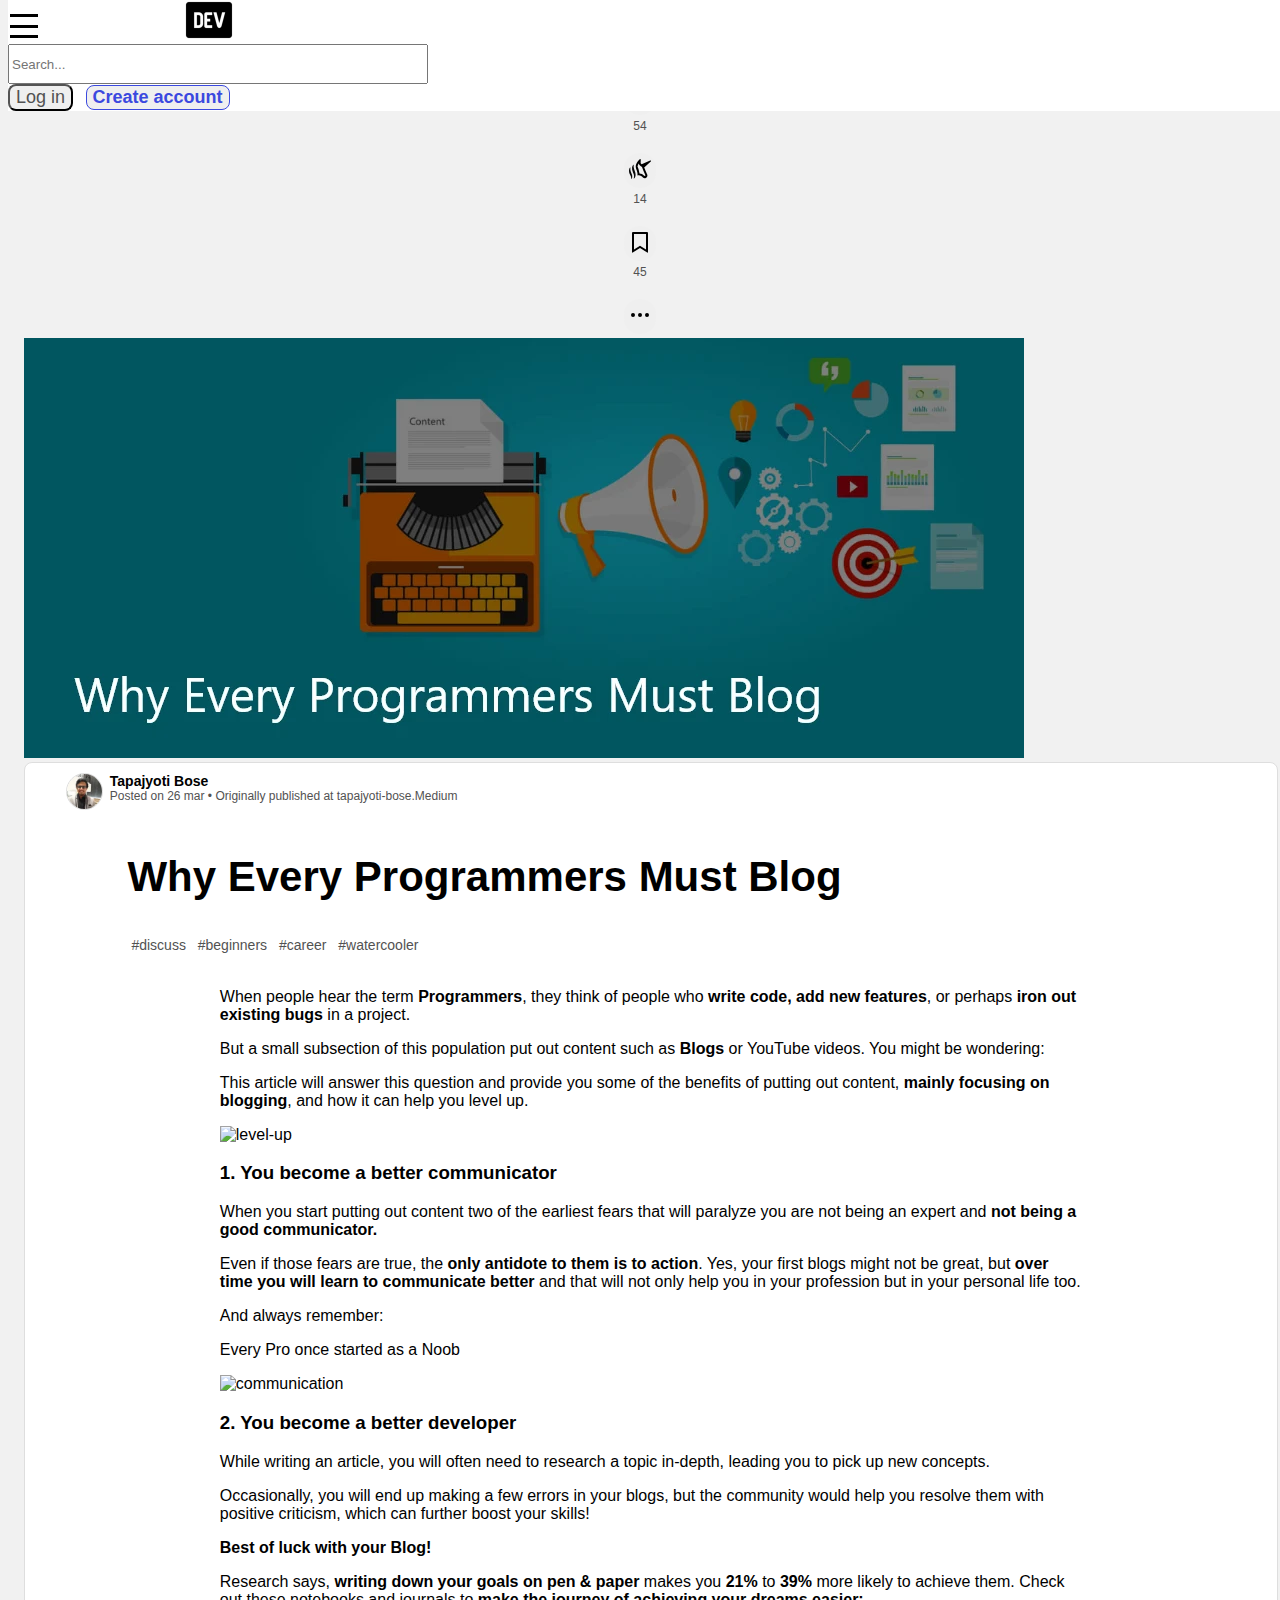
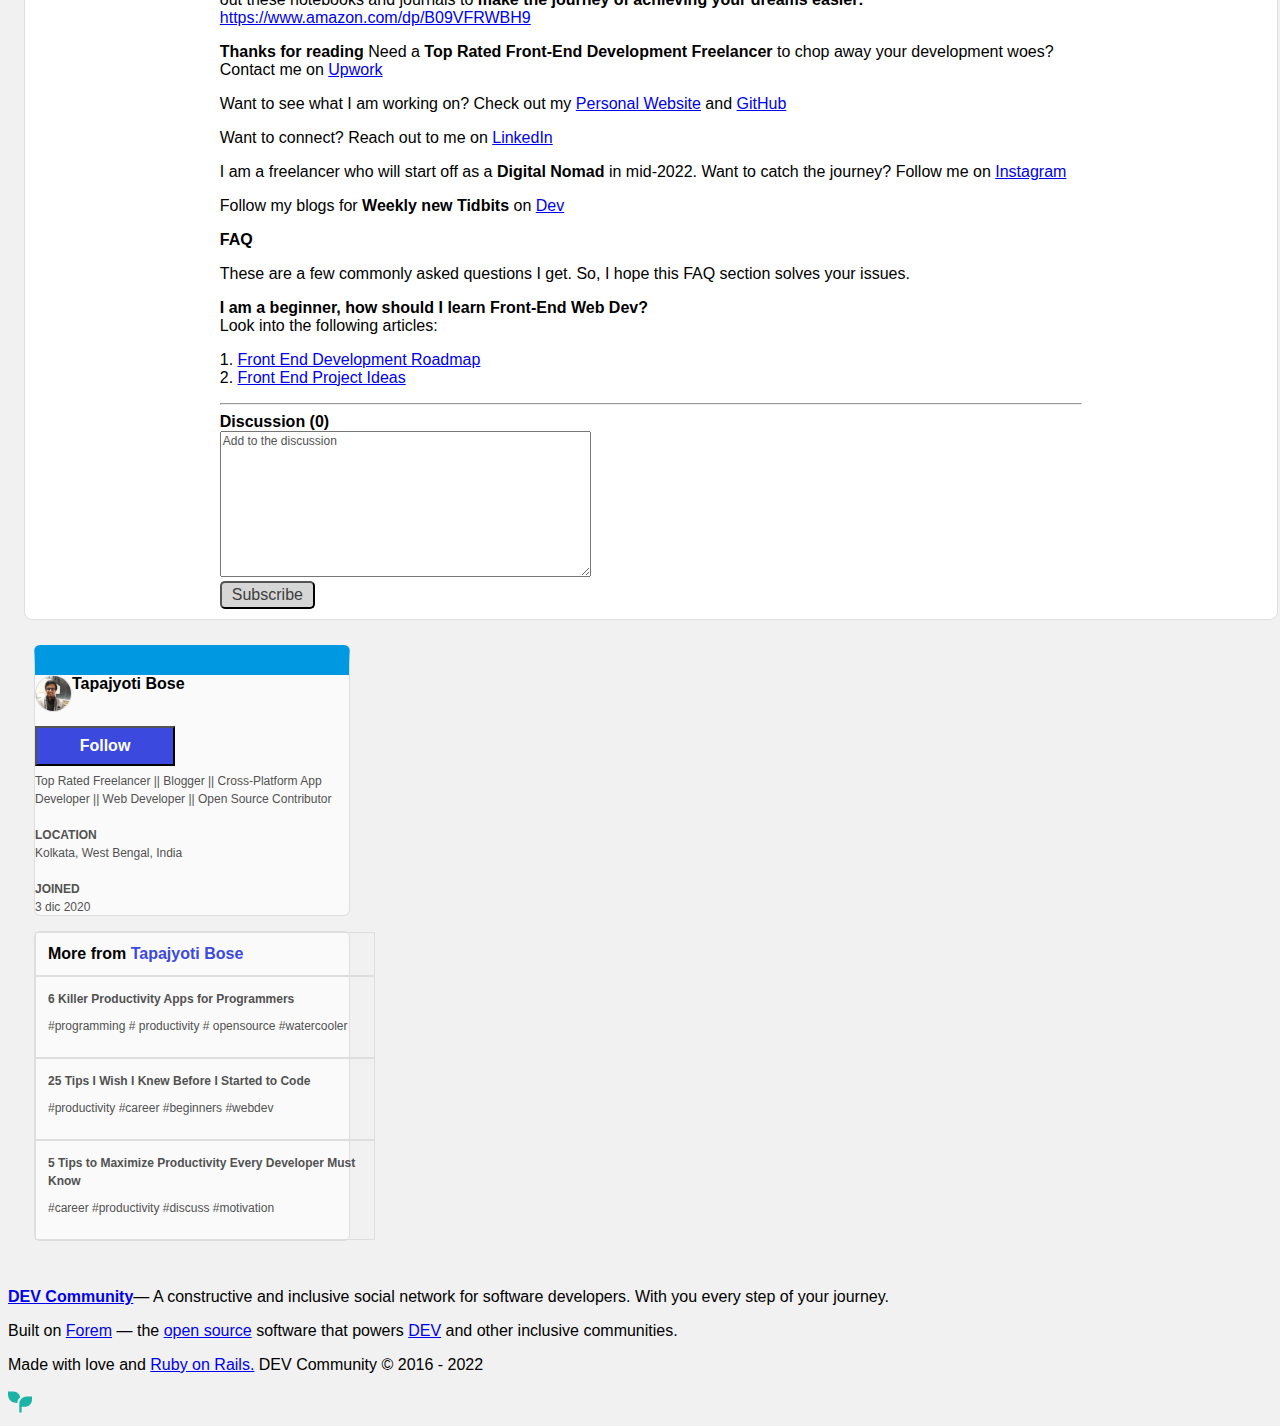
==== blog.html @ 0106989c "Add files via upload" ====
<!DOCTYPE html>
<html lang="es">
  <head>
    <meta charset="UTF-8" />
    <meta http-equiv="X-UA-Compatible" content="IE=edge" />
    <meta name="viewport" content="width=device-width, initial-scale=1.0" />
    <link
      href="https://cdn.jsdelivr.net/npm/bootstrap@5.1.3/dist/css/bootstrap.min.css"
      rel="stylesheet"
      integrity="sha384-1BmE4kWBq78iYhFldvKuhfTAU6auU8tT94WrHftjDbrCEXSU1oBoqyl2QvZ6jIW3"
      crossorigin="anonymous"
    />
    <link rel="stylesheet" href="./css/styles.css" />
    <link rel="icon" type="image/x-icon" href="https://res.cloudinary.com/practicaldev/image/fetch/s--E8ak4Hr1--/c_limit,f_auto,fl_progressive,q_auto,w_32/https://dev-to.s3.us-east-2.amazonaws.com/favicon.ico">
    <title>Bootstrap - Why Every Programmers Must Blog</title>
    
</head>
<body>    

    <header>
      <nav class="navbar navbar-default navbar-fixed-top">
        <div class="container-fluid">


          <a href="#"><img class="d-block d-sm-none" src="img/MenuHam.png"></a>
          <a class="navbar-brand" href="index.html"><img id="LogoNB" src="img/LogoNB.png"></a>

          <form class="d-flex me-auto">
            <input class="form-control d-none d-lg-block" id="FSearch" type="search" placeholder="Search..." aria-label="Search">
          </form>

          <form class="d-flex">
            <button id="LoginNB" class="btn FGray d-none d-xl-block" type="submit">Log in</button>
            <button id="CreateANB" class="btn FBold" type="submit">Create account</button>
          </form>
        </div>
      </nav>
      <br><br>
    </header>   
    

    <main class="container">
      <div class="row">

        <!-- Side Izquierdo -->
        <div class="col col-1">
          <div class="SideIconos">
            <button class="BtnIcono" title="Heart">
              <span>
                <svg xmlns="http://www.w3.org/2000/svg" width="24" height="24" viewBox="0 0 24 24" role="img" aria-hidden="true" class="crayons-icon">
                  <path d="M21.179 12.794l.013.014L12 22l-9.192-9.192.013-.014A6.5 6.5 0 0112 3.64a6.5 6.5 0 019.179 9.154zM4.575 5.383a4.5 4.5 0 000 6.364L12 19.172l7.425-7.425a4.5 4.5 0 10-6.364-6.364L8.818 9.626 7.404 8.21l3.162-3.162a4.5 4.5 0 00-5.99.334l-.001.001z"></path>
                </svg>
              </span>
            </button>
            <span class="FGray FS12"> 54</span>
          </div>



          <div class="SideIconos">
            <button class="BtnIcono" title="Heart">
              <span>
                <svg xmlns="http://www.w3.org/2000/svg" width="24" height="24" role="img" aria-hidden="true" class="crayons-icon">
                  <path d="M5.645 8.013c.013-.265-.261-.323-.4-.183-1.16 1.17-1.822 3.865-.344 7.32.294.961 1.938 3.19.84 6.131l-.003.006c-.094.255.206.404.366.263 1.395-1.226 1.933-3.593 1.1-6.375-.488-1.657-1.955-4.226-1.559-7.162zm-3.22 2.738c.05-.137-.124-.417-.326-.225-.939.893-1.316 2.863-.976 4.605.547 2.878 2.374 3.526 2.066 6.629-.028.102.176.38.348.154 1.546-2.033.409-4.453-.241-6.006-1.005-2.386-1.087-4.118-.871-5.157z" fill="#08090A"></path>
                  <path fill-rule="evenodd" clip-rule="evenodd" d="M13.622 7.223l8.579-3.68c.598-.256 1.087.547.6.985l-6.618 5.941c.881 2.043 2.738 6.34 2.931 6.775 1.348 3.031-2.055 4.918-3.807 3.583a7.027 7.027 0 01-.623-.574c-.974-.965-2.419-2.398-5.207-1.877.284-2.115-.313-3.737-.883-5.288-.38-1.032-.747-2.032-.837-3.124-.346-3.329 3.763-8.23 4.696-7.953.386.115.326 1.229.266 2.319-.051.948-.102 1.88.143 2.12.145.142.428.43.76.773zM11.5 16.5l2.5.5 2.5 2 1-.5-2-4.5-1.5-4-1.5-1-1-1-1-1.5L10 8l-.5 1.5 1 2.5 1 4.5z"></path>
               </svg>
              </span>
            </button>
            <span class="FGray FS12"> 14</span>
          </div>



          <div class="SideIconos">
            <button class="BtnIcono" title="Heart">
              <span>
                <svg xmlns="http://www.w3.org/2000/svg" width="24" height="24" viewBox="0 0 24 24" role="img" aria-hidden="true" class="crayons-icon">
                  <path d="M5 2h14a1 1 0 011 1v19.143a.5.5 0 01-.766.424L12 18.03l-7.234 4.536A.5.5 0 014 22.143V3a1 1 0 011-1zm13 2H6v15.432l6-3.761 6 3.761V4z"></path>
                </svg>
              </span>
            </button>
            <span class="FGray FS12"> 45</span>
          </div>



          <div class="SideIconos">
            <button class="BtnIcono" title="Heart">
              <span>
                <svg xmlns="http://www.w3.org/2000/svg" width="24" height="24" role="img" aria-labelledby="aas5rrusxkmbhdscdkeiwdzcmbz5j3ab" aria-hidden="true" class="crayons-icon dropdown-icon"><title id="aas5rrusxkmbhdscdkeiwdzcmbz5j3ab">More...</title>
                  <path fill-rule="evenodd" clip-rule="evenodd" d="M7 12a2 2 0 11-4 0 2 2 0 014 0zm7 0a2 2 0 11-4 0 2 2 0 014 0zm5 2a2 2 0 100-4 2 2 0 000 4z"></path>
                 </svg>
              </span>
            </button>
          </div>



         










        </div>

        <!-- Main -->
        <div class="col col-8">
          <div class="row">
            <img src="img/ImgTop.png" alt="Why Every Programmers Must Blog">
          </div>

          <div class="row">
            <div class="card">     
              <div class="CardHead">
                <div><img class="ImgTmb" src="img/IC1.png"/></div>
                <div class="CardTitleHead">
                  <div class="Name">Tapajyoti Bose</div>
                  <div class="FS12 FGray">Posted on 26 mar • Originally published at tapajyoti-bose.Medium</div>
                </div>
              </div>

              <div class="CardBody">
                <div class="ArticleName"><h2 class="FBold">Why Every Programmers Must Blog</h2></div>
                <div class="Hashtags">
                  <a class="LinksHashtags FGray" href="#"> #discuss </a>
                  <a class="LinksHashtags FGray" href="#"> #beginners </a>
                  <a class="LinksHashtags FGray" href="#"> #career </a>
                  <a class="LinksHashtags FGray" href="#"> #watercooler </a>
                </div>
              </div>


              <div id="MainBlog">
                       <!-- Articulo -->
              <p><br>When people hear the term <strong>Programmers</strong>, they think of people who <strong>write code, add new features</strong>, or perhaps <strong>iron out existing bugs</strong> in a project.</p>
              <p>But a small subsection of this population put out content such as <strong>Blogs</strong> or YouTube videos. You might be wondering:</p>
              
              <p>This article will answer this question and provide you some of the benefits of putting out content, <strong>mainly focusing on blogging</strong>, and how it can help you level up.</p>

              <img src="https://res.cloudinary.com/practicaldev/image/fetch/s--MStqwqB0--/c_limit%2Cf_auto%2Cfl_progressive%2Cq_66%2Cw_880/https://dev-to-uploads.s3.amazonaws.com/uploads/articles/ojnwe7ma0of85ww2duix.gif" alt="level-up" loading="lazy" width="498" height="278" data-animated="true" id="animated-0" class="ff-image">

              <p><strong><h3>1. You become a better communicator</h3></strong></p>
              <p>When you start putting out content two of the earliest fears that will paralyze you are not being an expert and <strong>not being a good communicator.</strong></p>
              <p>Even if those fears are true, the <strong>only antidote to them is to action</strong>. Yes, your first blogs might not be great, but <strong>over time you will learn to communicate better</strong> and that will not only help you in your profession but in your personal life too.</p>
              <p>And always remember:</p>
              <div class="vr"></div><p>Every Pro once started as a Noob</p>

              <img src="https://res.cloudinary.com/practicaldev/image/fetch/s--aKKDCBNb--/c_limit%2Cf_auto%2Cfl_progressive%2Cq_auto%2Cw_880/https://dev-to-uploads.s3.amazonaws.com/uploads/articles/q2gdq0puipdnvkkdop7i.jpg" alt="communication" loading="lazy" width="612" height="612">

              <p><strong><h3>2. You become a better developer</h3></strong></p>
              <p>While writing an article, you will often need to research a topic in-depth, leading you to pick up new concepts.</p>
              <p>Occasionally, you will end up making a few errors in your blogs, but the community would help you resolve them with positive criticism, which can further boost your skills!</p>

              <p><strong>Best of luck with your Blog!</strong></p>

              <p>Research says, <strong>writing down your goals on pen & paper</strong> makes you <strong>21%</strong> to <strong>39%</strong> more likely to achieve them. Check out these notebooks and journals to <strong>make the journey of achieving your dreams easier:</strong>
              <a href="#">https://www.amazon.com/dp/B09VFRWBH9</a></p>

              <p><strong>Thanks for reading</strong> Need a <strong>Top Rated Front-End Development Freelancer</strong> to chop away your development woes? Contact me on <a href="#">Upwork</a></p>

              <p>Want to see what I am working on? Check out my <a href="#">Personal Website</a> and <a href="#">GitHub</a></p>
              <p>Want to connect? Reach out to me on <a href="#">LinkedIn</a></p>
              <p>I am a freelancer who will start off as a <strong>Digital Nomad</strong> in mid-2022. Want to catch the journey? Follow me on <a href="#">Instagram</a></p>
              <p>Follow my blogs for <strong>Weekly new Tidbits</strong> on <a href="#">Dev</a></p>

              <p><strong>FAQ</strong></p>
              <p>These are a few commonly asked questions I get. So, I hope this <strong></strong>FAQ</strong> section solves your issues.</p>

              <p><strong>I am a beginner, how should I learn Front-End Web Dev?</strong><Br>Look into the following articles:</p>
              <p>1. <a href="#">Front End Development Roadmap</a><Br>
              2. <a href="#">Front End Project Ideas</a></p>
              <hr>
              <strong>Discussion (0)</strong><br>
              <textarea class="FS12 FGray" name="textarea" rows="10" cols="50">Add to the discussion</textarea>
              <br>
              <button type="button" class="btn btn-sm Save">Subscribe</button>
              </div>
            </div>   
            















          </div>










        </div>

        <!-- Side Derecho -->
        <div class="col col-3">
          <br>

          <div id="BorderDecoration" class="Box p-1">
            <div id="CardUser">
              <div><img class="ImgTmb" src="img/IC1.png"/></div>
              <span class="p-2 FBold">Tapajyoti Bose</span>
            </div>

            <div class="row justify-content-center">
              <button type="button" class="btn btn-sm CreateA">Follow</button>
            </div>

            <span class="FGray FS12">Top Rated Freelancer || Blogger || Cross-Platform App Developer || Web Developer || Open Source Contributor</span>
            <br><br>
            <span class="FBold FS12 FGray">LOCATION</span><br>
            <span class="FS12 FGray">Kolkata, West Bengal, India</span><br><br>
            <span class="FBold FS12 FGray">JOINED</span><br>
            <span  class="FS12 FGray">3 dic 2020</span>
          </div>

          <div class="Box2">
            <div class="BoxDiv">
              <span class="FBold">More from</span>
              <a class="LinkBlue FBold" href="#">Tapajyoti Bose</a>
            </div>

            <div class="BoxDivW"><a class="FS12 FBold" id="LinksBoxes" href="#">6 Killer Productivity Apps for Programmers </a>
              <p class="FGray FS12">#programming # productivity # opensource #watercooler</p>
            </div>

            <div class="BoxDivW"><a class="FS12 FBold" id="LinksBoxes" href="#">25 Tips I Wish I Knew Before I Started to Code </a>
              <p class="FGray FS12">#productivity #career #beginners #webdev</p>
            </div>

            <div class="BoxDivW"><a class="FS12 FBold" id="LinksBoxes" href="#">5 Tips to Maximize Productivity Every Developer Must Know </a>
              <p class="FGray FS12">#career #productivity #discuss #motivation</p>
            </div>
          </div>
        </div>
      </div>
    </main>

    <footer>
      <div class="text-center">
       <p><a href="#"><strong>DEV Community</strong></a>— A constructive and inclusive social network for software developers. With you every step of your journey.</p>
        <p>Built on <a href="#">Forem</a> — the <a href="#">open source</a> software that powers <a href="#">DEV</a> and other inclusive communities.<p>
        <p>Made with love and <a href="#">Ruby on Rails.</a> DEV Community © 2016 - 2022</p>
        <a href="https://www.forem.com" target="_blank" rel="noopener" class="c-link c-link c-link--block c-link--icon-alone self-center">
          <svg xmlns="http://www.w3.org/2000/svg" width="24" height="24" viewBox="0 0 24 24" fill="none" role="img" aria-labelledby="aff04csncdppa2q3rqa1xhrzpj10kjwt" class="crayons-icon crayons-icon--default c-link__icon"><title id="aff04csncdppa2q3rqa1xhrzpj10kjwt">Forem logo</title>
            <g clip-path="url(#clip0)" fill="#1AB3A6">
            <path d="M4.603 1.438a8.056 8.056 0 017.643 5.478 8.543 8.543 0 00-3.023 5.968H8.054C3.606 12.884 0 9.296 0 4.87V1.468a.03.03 0 01.03-.03h4.573zM23.97 6.515a.03.03 0 01.03.03v2.833c0 4.11-3.354 7.442-7.491 7.442h-2.881v5.726h-2.305V14.53l.022-1.145c.294-3.843 3.526-6.87 7.469-6.87h5.155z"></path>
            </g>
            <defs>
              <clipPath id="clip0">
                  <path fill="#fff" d="M0 0h24v24H0z"></path>
              </clipPath>
            </defs>
          </svg>
        </a>
      </div>
    </footer>

    <script
      src="https://cdn.jsdelivr.net/npm/bootstrap@5.1.3/dist/js/bootstrap.bundle.min.js"
      integrity="sha384-ka7Sk0Gln4gmtz2MlQnikT1wXgYsOg+OMhuP+IlRH9sENBO0LRn5q+8nbTov4+1p"
      crossorigin="anonymous">
    </script>
  </body>
</html>
---- css/styles.css ----
*{
    font-family: "Roboto", sans-serif;
}

.container{
    /* outline: solid red; */
    padding: 1em;
    min-width:570px;
    width: auto !important;
    width:570px;
}

body{
    background-color: rgb(241 241 241);
}

/* EStilos de NavBar */
.navbar{
    background-color: #ffffff;
    position:fixed;
    width:100%;
    z-index: 1000000;
    top:0;
}

#LogoNB{
    width: 50px;
    margin-left: 140px;
}

#FSearch{
    width: 420px;
    height: 40px;
}

#LoginNB{
    border-radius: 8px;
    font-size: 18px;
    margin-right: 8px;
}

#LoginNB:hover{
    background-color: #ebecfc;
    color: #3b49df;
    text-decoration: underline;
}

#CreateANB{
    border: 1px solid #3b49df;
    border-radius: 8px;
    font-size: 18px;
    color: #3b49df;
    margin-right: 150px;
}

@media (min-width: 570px){
    #CreateANB{
        border: 1px solid #3b49df;
        border-radius: 8px;
        font-size: 18px;
        color: #3b49df;
        margin-right: 0px;
    }
}

#CreateANB:hover{
    background-color:#3b49df ;
    color: #ffffff;
    text-decoration: underline;
}

.Top3{
    width: 632px;
    height: 90px;
    display: flex;
    flex-direction: row;
    flex-wrap: wrap;
    align-items: center;
}

.MenuTop{
    border-radius: 8px;
    padding: 10px;
    font-size: 20px;
}

.MenuTop:hover{
    background-color: #ffffff;
    color: #3b49df;
}

.FBold{
    font-weight: bold;
}

.FGray{
    color: #525252;
}

#ImgTop{
    /* width: 655px; */
    padding: 0px;
}

.card{
    width: 100%;
    min-height: 100px;
    background-color: #ffffff;
    border: 1px solid #dedede;
    border-radius: 8px;
    display: flex;
    flex-direction: column;
    padding: 10px;
    align-items: center;
    margin-bottom: 7px;
}

.CardHead{
    width: 95%;
    height: 35px;
    display: flex;
    flex-direction: row;
}

.ImgTmb{
    width: 35px;
    height: 35px;
    border-radius: 20px;
    border: 1px solid #dedede;
}

.CardTitleHead{
    width: 450px;
    height: 35px;
    padding-left: 7px;
}

.Name{
    font-size: 14px;
    font-weight: bold;
}

.FS12{
    font-size: 12px;
}

.CardBody, .CardFoot{
    margin-top: 10px;
    width: 85%;
}

.ArticleName{
    font-size: 28px;
    font-weight: bold;
}

.LinkArticle{
    text-decoration: none;
    color: #000000;
}

.LinkArticle:hover{
    color: #3b49df;
}

.Hashtags{
    margin-top: 7px;
}

.LinksHashtags{
    text-decoration: none;
    font-size: 14px;
    background-color: #ffffff;
    border: 1px solid #ffffff;
    padding: 3px;
    border-radius: 5px;
}

.LinksHashtags:hover{
    background-color: #ebecfc;
    border: 1px solid #c4c6f6;
}

.CardFoot{
    display: flex;
    flex-direction: row;
    align-items: center;
}

.Reactions{
    height: 20px;
    padding-left: 5px;
    padding-right: 5px;
}

.LinkReactions{
    padding: 3px;
    border-radius: 5px;
    font-size: 13px;
}

.LinkReactions:hover{
    background-color: #f6f6f6;
}

.Spacer{
    height: 20px;
    width: 180px;
}

.Save{
    padding: 3px 10px 3px 10px;
    border-radius: 5px;
    background-color: #d6d6d6;
    color: #3d3d3d;
    font-size: 16px;
}

.Save:hover{
    background-color: #bdbdbd;
    color: #090909;
}

#LogoTilt{
    padding-top: 40px;
    width: 52px;
}

#LogoT{
    width: 80px;
    height: 123px;
}

#TextJoin{
    /* width: 573px; */
    width: 100%;
    height: 123px;
}

.LinkBlue{
    text-decoration: none;
    color: #3b49df;
}

.CreateA{
    width: 140px;
    height: 40px;
    background-color: #3b49df;
    color: #ffffff;
    font-weight: bold;
    font-size: 16px;
    margin-top: 10px;
    margin-bottom: 5px;
}

.CreateA:hover{
    background-color: #2f3ab2;
    color: #ffffff;
}

#Login{
    width: 140px;
    height: 40px;
    color: #3b49df;
    font-weight: bold;
    font-size: 16px;
    margin-bottom: 40px;
}

#Login:hover{
    background-color: #ececec;
}


#Animation{
    margin-top: 7px;
    width: 98%;
    /* width: 283px;
    max-width: 283px;
    height: auto; */
    border-radius: 6px;
    background-color: #fafafa;
}

.Box{
    background-color: #fafafa;
    border-radius: 6px;
    border: 1px solid #dedede;
    margin-bottom: 15px;
    width: 314px;
    margin-left: 10px;
}

.LinksAnimation{
    text-decoration: none;
}

.Box2{
    background-color: #fafafa;
    border-radius: 6px;
    border: 1px solid #dedede;
    margin-bottom: 15px;
    padding: 0px;
    width: 314px;
    margin-left: 10px;
}

#Deepgram{
    /* width: 314px; */
    width: 100%;
}

#LinkDeepgram{
    color: #000000;
    text-decoration: none;
}

#LinkDeepgram:hover{
    color: #3b49df;
}

.BoxDiv{
    border: 1px solid #dedede;
    padding: 12px;
    /* width: 314px; */
    width: 100%;
}

.BoxDivW{
    border: 1px solid #dedede;
    padding: 12px;
    /* width: 314px; */
    width: 100%;
}

.BoxDivW>a{
    text-decoration: none;
    color:#525252;
}

.BoxDivW:hover{
    background-color: #ffffff;
}

.BoxDivW:hover>a{
    color: #3b49df;
}

.BtnSide{
    width: 250px;
    height: 40px;
}

/* Estilos side y footer */

.cardColor{
    background-color: white;
}

.socialMedia {
    display: inline;
  }

  .overflow {
    overflow: scroll;
    width: 300px;
    height: 300px;
  } 
  
  .list-group-item:hover {
    background-color: rgb(47 58 178);
  }

  .font-pcolor{
    color: rgb(47 58 178);
    text-decoration: none;
  }

  .aside-image {
    width: 100%;
}

.bd-subnavbar{
    position:sticky;
    top: 0;
}

#CreateAs{
    border: 1px solid #3b49df;
    border-radius: 8px;
    font-size: 18px;
    color: #3b49df;
    /* margin-right: 150px;*/
} 

#CreateAs:hover{
    background-color:#3b49df ;
    color: #ffffff;
    text-decoration: underline;
}

.MTR{
    padding-left: 17px;
    padding-top: 15px;
}

.SideIC{
    border-radius: 6px;
}

.SideIC:hover{
    background-color: #e2e3f3;
    color: #2f3ab2;
    text-decoration: underline;
}

/* Blog */

.BtnIcono{
    padding: 4px;
    border-radius: 30px;
    margin-top: 20px;
    margin-bottom: 4px;
    border: 0px;
}

.BtnIcono:hover{
    background-color: #bbbffa;
}

.SideIconos{
    display: flex;
    flex-direction: column;
    align-items: center;
}

#BorderDecoration{
    border-top: 30px solid #0098e0;
}

#CardUser{
    display: flex;
    flex-direction: row;
}

#MainBlog{
    width: 70%;
}






/* temporales */

/* .row{
    border: 1px solid gray;
}

.col{
    border: 1px solid blue;
}

.Border{
    border: 1px solid rgb(197, 36, 36);

}

.container{
    outline: solid red;
    padding: 1em;
}

.Fill{
    background-color: chocolate;
} */
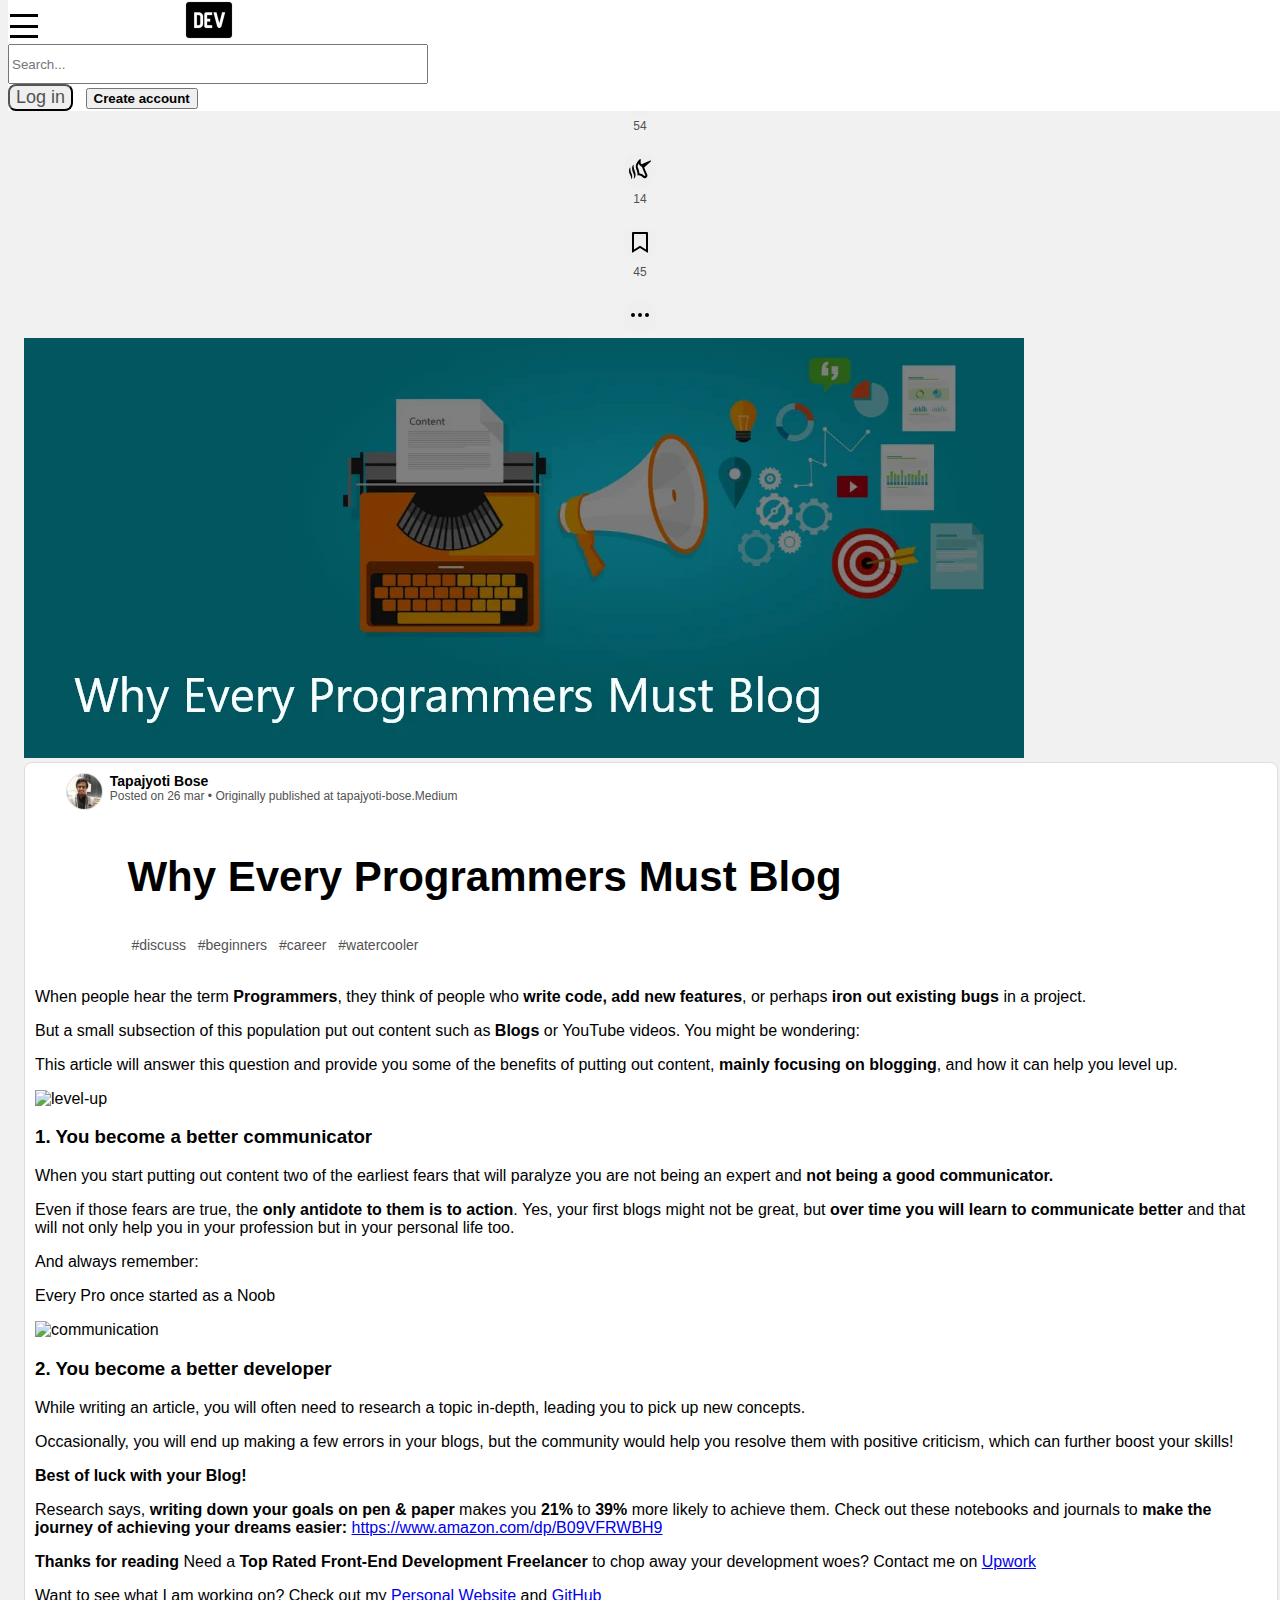
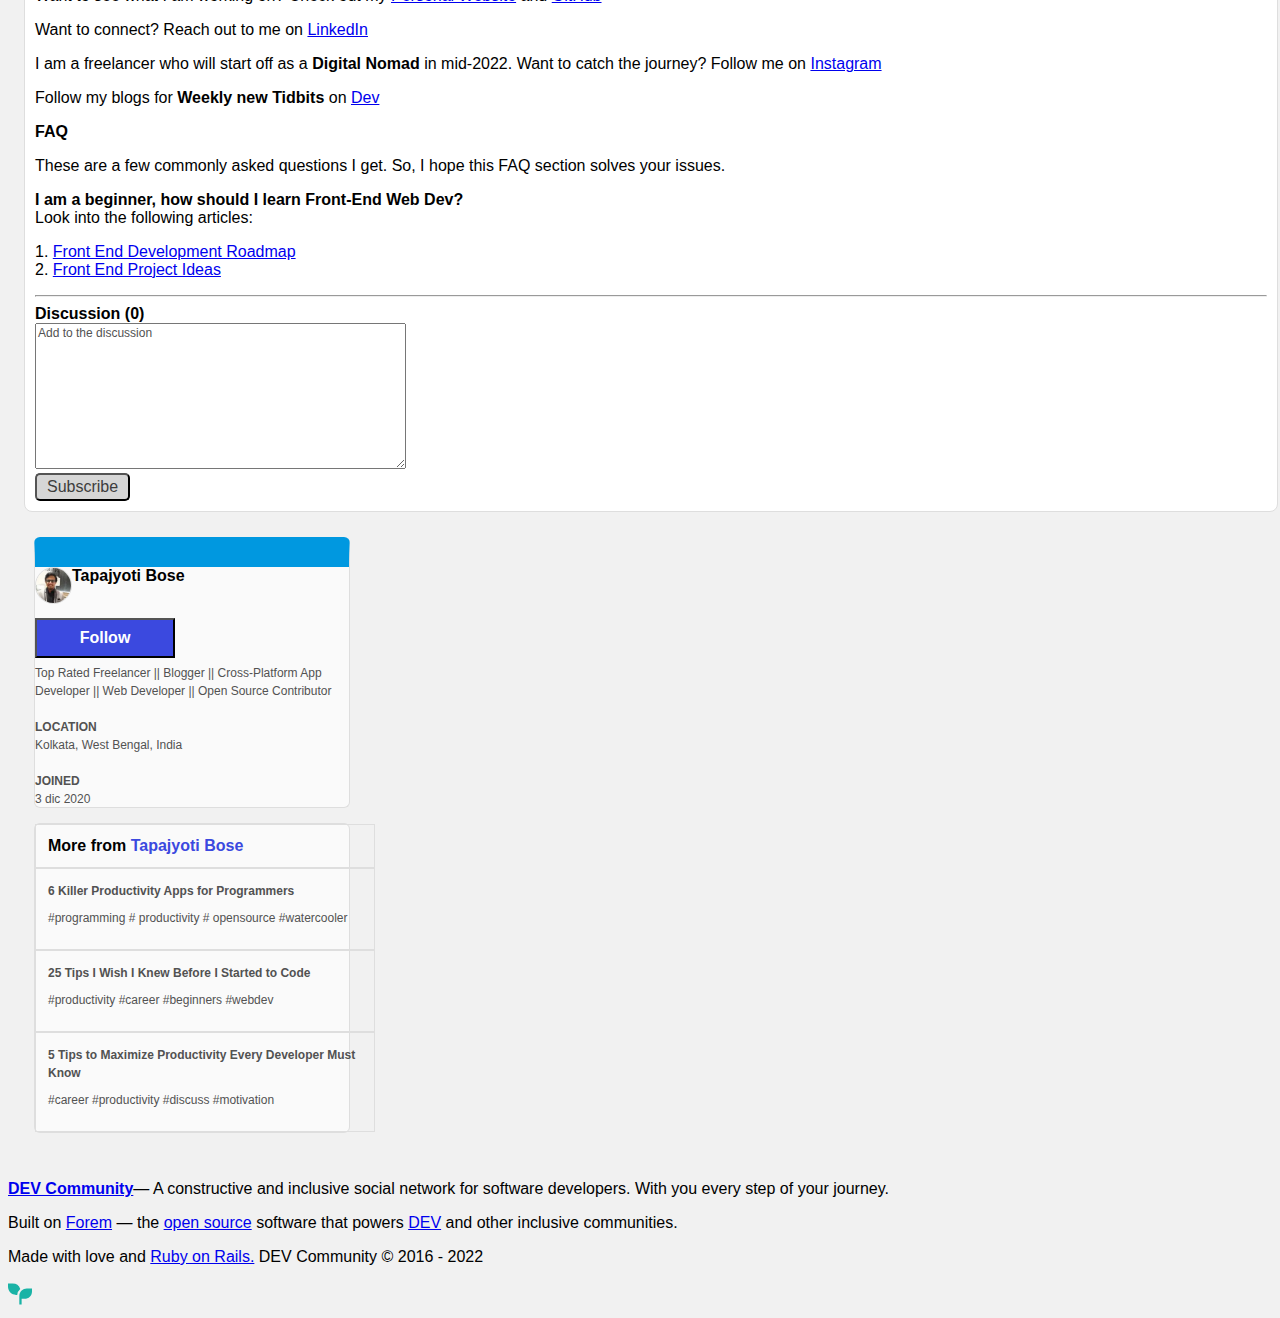
==== commit a1367633: "Adding dev to edit and delete" ====
--- a/blog.html
+++ b/blog.html
@@ -181,34 +181,8 @@
               <br>
               <button type="button" class="btn btn-sm Save">Subscribe</button>
               </div>
-            </div>   
-            
-
-
-
-
-
-
-
-
-
-
-
-
-
-
-
-          </div>
-
-
-
-
-
-
-
-
-
-
+            </div>
+</div>
         </div>
 
         <!-- Side Derecho -->
--- a/css/styles.css
+++ b/css/styles.css
@@ -45,7 +45,7 @@
     text-decoration: underline;
 }
 
-#CreateANB{
+#CreatePost{
     border: 1px solid #3b49df;
     border-radius: 8px;
     font-size: 18px;
@@ -54,7 +54,7 @@
 }
 
 @media (min-width: 570px){
-    #CreateANB{
+    #CreatePost{
         border: 1px solid #3b49df;
         border-radius: 8px;
         font-size: 18px;
@@ -63,7 +63,7 @@
     }
 }
 
-#CreateANB:hover{
+#CreatePost:hover{
     background-color:#3b49df ;
     color: #ffffff;
     text-decoration: underline;
@@ -443,7 +443,7 @@
     flex-direction: row;
 }
 
-#MainBlog{
+#mainBlogPost{
     width: 70%;
 }
 
